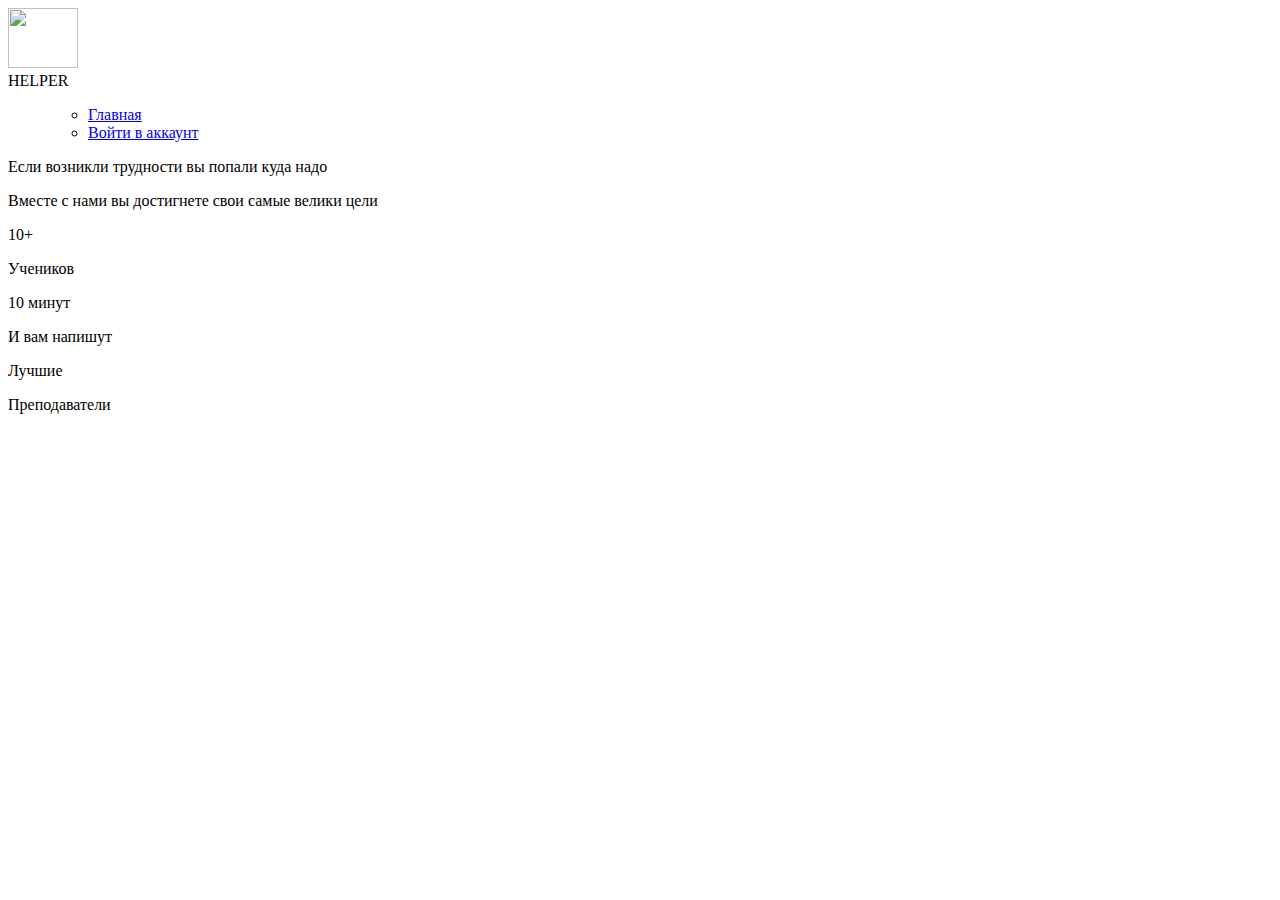
==== index.html @ 486ab159 "Add files via upload" ====
<!DOCTYPE html>
<html lang="ru">
<head>
    <meta charset="UTF-8">
    <meta name="viewport" content="width=device-width, initial-scale=1.0">
    <title>HELPER</title>
    <link rel="stylesheet" href="stylemain.css">
    <link rel="icon" href="RVa7HlXWsDU.jpg">
    <script src="func.js"></script>
</head>
<body>
    <header>
        <nav class="navbar"> 
            <div class="logo">
                <img src="RVa7HlXWsDU.jpg" width="70" height="60">
            </div>
            <div class="namesite">
                HELPER
            </div>
            <ul class="nav-links">
                <div class="menu">
                    <ul>
                        <li>
                            <a href="index.html">Главная</a>
                        </li>
                        <li >
                            <a href="account.html">Войти в аккаунт</a>
                        </li>
                    </ul>
                </div>
            </ul>
        </nav>
    </header>
    <div class="main">
        <div class="main-text-page">
            <span class="main-text">Если возникли трудности вы попали куда надо</span>
            <p class="second-text">Вместе с нами вы достигнете свои самые велики цели</p>
        </div>
    </div>
    <div class="advansed">
        <div class="advansed-item">
            <p class="advfirst">10+</p>
            <p class="advsecond">Учеников</p>
        </div>
        <div class="advansed-item">
            <p class="advfirst">10 минут</p>
            <p class="advsecond">И вам напишут</p>
        </div>
        <div class="advansed-item">
            <p class="advfirst">Лучшие</p>
            <p class="advsecond">Преподаватели</p>
        </div>
    </div>
    <div class="info">

    </div>

    <div class="endindex">
        
    </div>
</body>
</html>
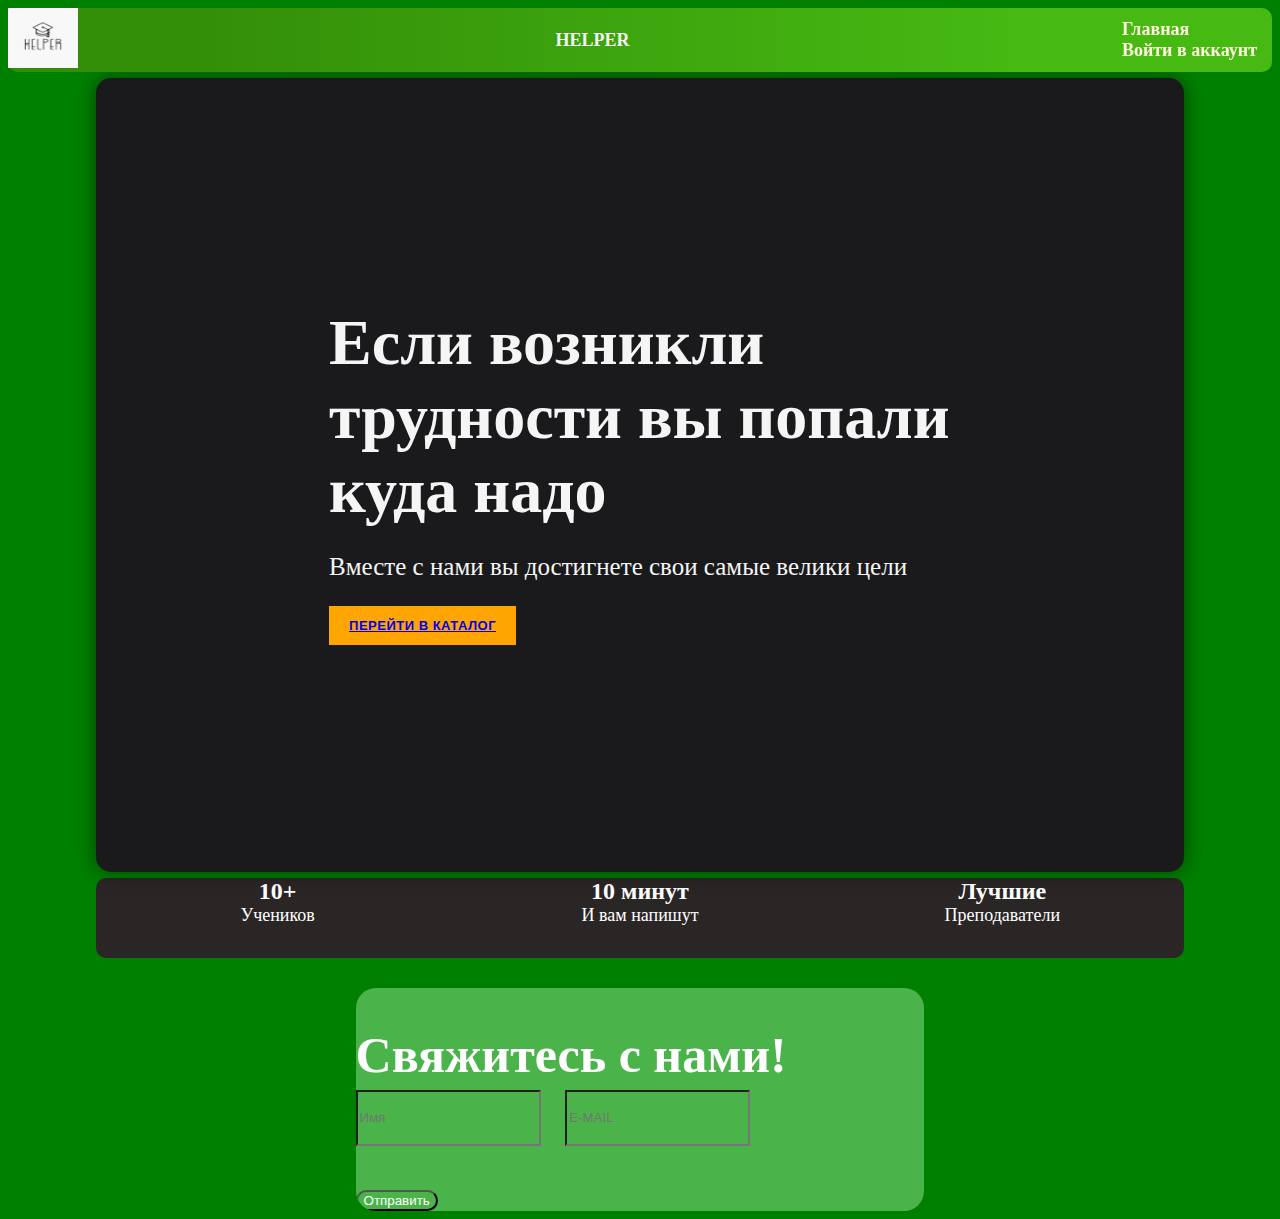
==== commit e89a5467: "Update index.html" ====
--- a/index.html
+++ b/index.html
@@ -35,6 +35,9 @@
         <div class="main-text-page">
             <span class="main-text">Если возникли трудности вы попали куда надо</span>
             <p class="second-text">Вместе с нами вы достигнете свои самые велики цели</p>
+            <div class="buttom">
+                <a href="katalog.html">Перейти в каталог</a>
+            </div>
         </div>
     </div>
     <div class="advansed">
@@ -51,12 +54,21 @@
             <p class="advsecond">Преподаватели</p>
         </div>
     </div>
-    <div class="info">
+    <footer>
+        <div class="contact-form">
+            <h2>Свяжитесь с нами!</h2>
+            <div class="row">
+                <div class="col">
+                    <input type="text" class="inname" id="name" name="name" placeholder="Имя">
+                </div>
+                <div class="col">
+                    <input type="text" class="inname" id="email" name="E-MAIL" placeholder="E-MAIL"> 
+                </div>
+            </div>
+            <button type="submit" class="form-control">Отправить</button>
+        </div>
+        
+    </footer>
+</body>
+</html>
 
-    </div>
-
-    <div class="endindex">
-        
-    </div>
-</body>
-</html>--- a/stylemain.css
+++ b/stylemain.css
@@ -0,0 +1,236 @@
+.navbar
+{
+    display: flex;
+    align-items: center;
+    justify-content: space-between;
+    background: rgb(51,142,8);
+    background: linear-gradient(90deg, rgba(51,142,8,1) 14%, rgba(70,185,19,1) 79%);
+    min-width: 100%;
+    min-height: 100%;
+    border-radius: 10px;
+}
+
+
+body 
+{
+    background-color: green;
+    color: #fff;
+}
+
+header
+{
+    z-index: 3;
+    color: whitesmoke;
+    position:  sticky;
+    font-style: normal;
+    font-weight: bold;
+    font-family: 'Times New Roman', sans-serif;
+    position: -webkit-sticky;
+    position: sticky;
+    top: 0;
+}
+
+.nav-links
+{
+    color: whitesmoke;
+}
+
+.menu
+{
+    font-size: 18px;    
+}
+
+.menu li a{
+    padding: 5px 15px;
+    color: cornsilk;
+    text-align: center;
+    text-decoration: none;
+}
+
+.menu li a:hover{
+    color: rgb(129, 129, 206);
+}
+
+.menu li a:hover{
+    transform: scale(1.2);
+    text-shadow: 1px 1px 1px black;
+}
+
+ul
+{
+    list-style-type: none;
+    margin: 0;
+    padding: 0;
+    overflow: hidden;
+}
+
+
+.li
+{
+    float: left;
+    list-style: none;
+}
+
+
+.namesite
+{
+    font-family: 'Times New Roman', Times, serif;
+    font-size: large;
+    font-style:normal;
+    font-weight: bold;
+}
+
+.main
+{
+    margin: 0.5% 7%;
+    padding: 20px 2%;
+    background-color: #1a1a1d;
+    border-radius: 15px;
+    box-shadow: 0 0 20px rgba(0, 0, 0, 0.5);
+    position: relative;
+    z-index: 1;
+    display: flex;
+    flex-direction: column;
+    overflow-x: hidden;
+    color: whitesmoke;
+    font-size: clamp(14px, 3vw, 21px);
+    font-family: 'Poppins', sans-serif;
+}
+
+.main-text-page
+{
+    padding: 20%;
+    width: 700px;
+    display: block;
+}
+
+.main-text
+{
+    font-family: 'Times New Roman', Times, serif;
+    font-size: clamp(40px, 5vw, 64px);
+    font-weight: bold;
+}
+
+.second-text
+{
+    font-family: 'Times New Roman', Times, serif;
+    font-size: clamp(20px,2vw,25px);
+}
+
+.advansed
+{
+    display: flex;
+    flex-direction: row;
+    flex-wrap: wrap;
+    width: 86%;
+    justify-content: space-around;
+    background-color: rgb(43, 38, 38);
+    border-radius: 10px;
+    color: white;
+    margin: 0 auto;
+}
+
+.advansed-item
+{
+    width: 120px;
+    height: 80px;
+    text-align: center;
+}
+
+.advfirst
+{
+    font-family: 'Times New Roman', Times, serif;
+    font-size: 24px;
+    font-weight: bold;
+    margin: 0;
+}
+
+.advsecond
+{
+    font-size: 18px;
+    margin: 0;
+    font-family: 'Times New Roman', Times, serif;
+}
+
+
+.buttom
+{
+    background-color: orange;
+    color: #fff;
+    font-size: 13px;
+    text-transform: uppercase;
+    letter-spacing: 0.5px;
+    font-weight: 700;
+    padding: 12px 20px;
+    display: inline-block;
+    outline: none;
+    border: 0;
+    text-decoration: none;
+    font-family: 'Montserrat', sans-serif;
+}
+
+h2
+{
+    font-size: 50px;
+    line-height: 1.0;
+    margin-bottom: 10px;
+    color: white;
+    text-align: center;
+    font-family: inherit;
+}
+
+
+.contact-form
+{
+    position: relative;
+    overflow: hidden;
+    border-radius: 20px;
+    background-color: rgb(74, 180, 74);
+    width: 45%;
+    margin: 0 auto;
+    margin-top: 30px;
+}
+
+.contact-form h2
+{
+    text-align: left;
+}
+
+.row
+{
+    --bs-gutter-x: 1.5rem;
+    --bs-gutter-y: 0;
+    display: flex;
+    flex-wrap: wrap;
+    margin-top: calc(-1 * var(--bs-gutter-y));
+    margin-right: calc(-.5 * var(--bs-gutter-x));
+    margin-left: calc(-.5 * var(--bs-gutter-x));
+}
+
+.col
+{
+    flex: 0 0 auto;
+    width: 33.33333333%;
+    margin-left: 12px;
+    height: 100px;
+}
+
+input
+{
+    height: 50px;
+    background-color: rgb(74, 180, 74);
+    outline: none;
+    color: white;
+    font-family: 'Montserrat', sans-serif;
+}
+
+.form-control
+{
+    background: var(--primary-color);
+    border-radius: 100px;
+    color: var(--white-color);
+    font-weight: var(--font-weight-bold);
+    transition: all 0.3s;
+    margin-bottom: 0;
+}
+
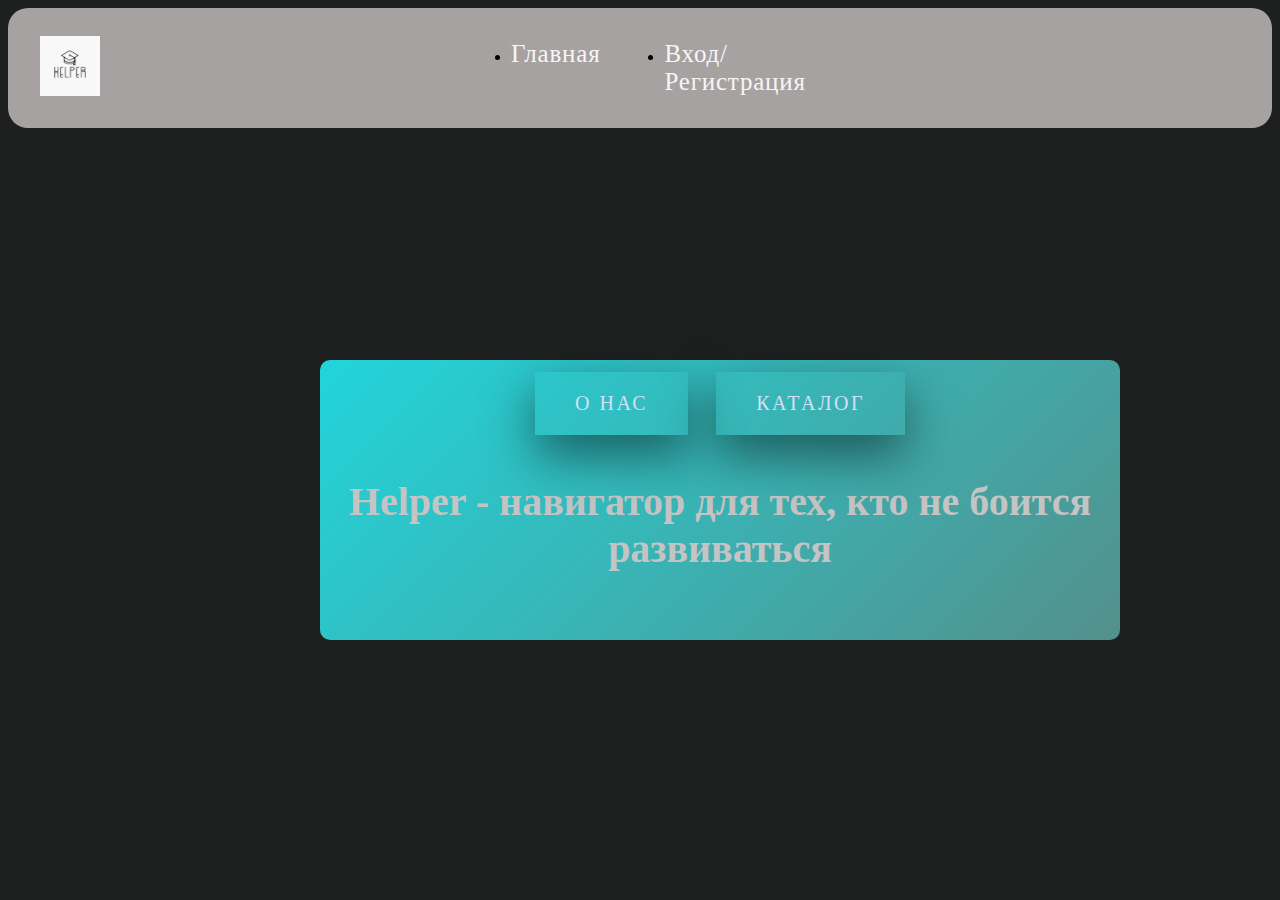
==== commit ddfc0e7e: "Add files via upload" ====
--- a/index.html
+++ b/index.html
@@ -4,71 +4,38 @@
     <meta charset="UTF-8">
     <meta name="viewport" content="width=device-width, initial-scale=1.0">
     <title>HELPER</title>
-    <link rel="stylesheet" href="stylemain.css">
+    <link rel="stylesheet" href="style.css">
     <link rel="icon" href="RVa7HlXWsDU.jpg">
-    <script src="func.js"></script>
 </head>
-<body>
+<body class="main">
     <header>
-        <nav class="navbar"> 
-            <div class="logo">
-                <img src="RVa7HlXWsDU.jpg" width="70" height="60">
-            </div>
-            <div class="namesite">
-                HELPER
-            </div>
-            <ul class="nav-links">
-                <div class="menu">
-                    <ul>
-                        <li>
-                            <a href="index.html">Главная</a>
-                        </li>
-                        <li >
-                            <a href="account.html">Войти в аккаунт</a>
-                        </li>
-                    </ul>
-                </div>
-            </ul>
+        <div class="company-logo">
+            <img src="RVa7HlXWsDU.jpg" width="60" height="60">
+        </div>
+        <nav class="navbar">
+          <ul class="nav-items">
+            <li class="nav-item"><a href="index.html" class="nav-link">Главная</a></li>
+            <li class="nav-item"><a href="" class="nav-link">Вход/Регистрация</a></li>
+          </ul>
         </nav>
-    </header>
-    <div class="main">
-        <div class="main-text-page">
-            <span class="main-text">Если возникли трудности вы попали куда надо</span>
-            <p class="second-text">Вместе с нами вы достигнете свои самые велики цели</p>
-            <div class="buttom">
-                <a href="katalog.html">Перейти в каталог</a>
-            </div>
+        <div class="menu-toggle">
+          <i class="bx bx-menu"></i>
+          <i class="bx bx-x"></i>
         </div>
-    </div>
-    <div class="advansed">
-        <div class="advansed-item">
-            <p class="advfirst">10+</p>
-            <p class="advsecond">Учеников</p>
-        </div>
-        <div class="advansed-item">
-            <p class="advfirst">10 минут</p>
-            <p class="advsecond">И вам напишут</p>
-        </div>
-        <div class="advansed-item">
-            <p class="advfirst">Лучшие</p>
-            <p class="advsecond">Преподаватели</p>
-        </div>
-    </div>
-    <footer>
-        <div class="contact-form">
-            <h2>Свяжитесь с нами!</h2>
-            <div class="row">
-                <div class="col">
-                    <input type="text" class="inname" id="name" name="name" placeholder="Имя">
-                </div>
-                <div class="col">
-                    <input type="text" class="inname" id="email" name="E-MAIL" placeholder="E-MAIL"> 
-                </div>
-            </div>
-            <button type="submit" class="form-control">Отправить</button>
-        </div>
-        
-    </footer>
+      </header>
+
+      <main>
+        <div class="gradient-background">
+            <div class="d-flex flex-column justify-content-center w-100 h-100">
+               <div class="d-flex flex-column justify-content-center align-items-center">
+                 <div>
+                    <a href="about.html" class="button-main" aria-current="page"><i class="fas fa-file-download me-2"></i> О нас </a>
+                    <a href="katalog.html" class="button">Каталог<i class="fas fa-expand ms-2"></i></a>
+                 </div>
+                 <h1 class="main-text">Helper - навигатор для тех, кто не боится развиваться</h1>
+               </div>
+             </div>
+           </div>
+      </main>
 </body>
-</html>
-
+</html>--- a/style.css
+++ b/style.css
@@ -0,0 +1,167 @@
+header {
+    border-radius: 20px;
+    display: flex;
+    align-items: center;
+    font-family: 'Times New Roman', Times, serif;
+    background-color: rgb(167, 162, 162);
+    justify-content: space-between;
+    padding: 1rem 2rem;
+}
+
+.nav-items {
+    display: flex;
+    margin-right: 40%;
+}
+.nav-item {
+    margin: 0 2rem;
+}
+
+.a{
+    text-decoration: none;
+}
+
+.li
+{
+    text-decoration: none;
+    list-style: none;
+}
+
+.nav-link:hover::before {
+    transform: scaleX(1);
+    transform-origin: bottom left;
+}
+
+.nav-link::before {
+    content: "";
+    background: rgb(24, 48, 39);
+    width: 100%;
+    height: 0.1rem;
+    position: absolute;
+    left: 0;
+    bottom: 0;
+    transform: scaleX(0);
+    transform-origin: bottom right;
+    transition: transform 150ms;
+}
+
+body {
+    font-family: 'Times New Roman', Times, serif;
+    font-size: 1rem;
+    background-color: var(--white-color);
+    background-color: rgb(30, 31, 31);
+}
+
+.nav-link {
+    color: rgb(247, 245, 245);
+    text-decoration: none;
+    font-size: 1.1rem;
+    letter-spacing: 0.05rem;
+    position: relative;
+    text-align: center;
+    font-size: 25px;
+}
+
+
+.gradient-background {
+    width: 800px;
+    height: 280px;
+    background: linear-gradient(-45deg, rgb(71, 78, 76), rgb(145, 160, 155), rgb(100, 121, 113), rgb(33, 213, 219));
+    background-size: 400% 400%;
+    animation: gradient 15s ease infinite;
+    position: absolute;
+    left: 25%;
+    right: auto;
+    top:40%;
+    border-radius: 10px;
+    text-align: center;
+}
+
+
+.button-main
+{
+    background: linear-gradient(-30deg, rgb(30, 31, 31), rgb(7, 12, 24) 31, 31);
+  padding: 20px 40px;
+  margin: 12px;
+  display: inline-block;
+  -webkit-transform: translate(0%, 0%);
+          transform: translate(0%, 0%);
+  overflow: hidden;
+  color: #d4e0f7;
+  font-size: 20px;
+  letter-spacing: 2.5px;
+  text-align: center;
+  text-transform: uppercase;
+  text-decoration: none;
+  -webkit-box-shadow: 0 20px 50px rgba(0, 0, 0, 0.5);
+          box-shadow: 0 20px 50px rgba(0, 0, 0, 0.5);
+}
+
+.button-main::before {
+    content: '';
+    position: absolute;
+    top: 0px;
+    left: 0px;
+    width: 100%;
+    height: 100%;
+    background-color: #8592ad;
+    opacity: 0;
+    -webkit-transition: .2s opacity ease-in-out;
+    transition: .2s opacity ease-in-out;
+}
+
+
+.button
+{
+    background: linear-gradient(-30deg, rgb(30, 31, 31), rgb(7, 12, 24) 31, 31);
+    padding: 20px 40px;
+    margin: 12px;
+    display: inline-block;
+    -webkit-transform: translate(0%, 0%);
+            transform: translate(0%, 0%);
+    overflow: hidden;
+    color: #d4e0f7;
+    font-size: 20px;
+    letter-spacing: 2.5px;
+    text-align: center;
+    text-transform: uppercase;
+    text-decoration: none;
+    -webkit-box-shadow: 0 20px 50px rgba(0, 0, 0, 0.5);
+            box-shadow: 0 20px 50px rgba(0, 0, 0, 0.5);
+}
+
+.button::before {
+    content: '';
+    position: absolute;
+    top: 0px;
+    left: 0px;
+    width: 100%;
+    height: 100%;
+    background-color: #8592ad;
+    opacity: 0;
+    -webkit-transition: .2s opacity ease-in-out;
+    transition: .2s opacity ease-in-out;
+}
+
+
+
+
+@keyframes gradient {
+ 0% {
+   background-position: 0% 50%;
+ }
+ 50% {
+   background-position: 100% 50%;
+ }
+ 100% {
+   background-position: 0% 50%;
+ }
+}
+
+
+.main-text
+{
+    color: rgb(197, 196, 196);
+    text-align: center;
+    text-shadow:10cm;
+    font-size: 40px;
+}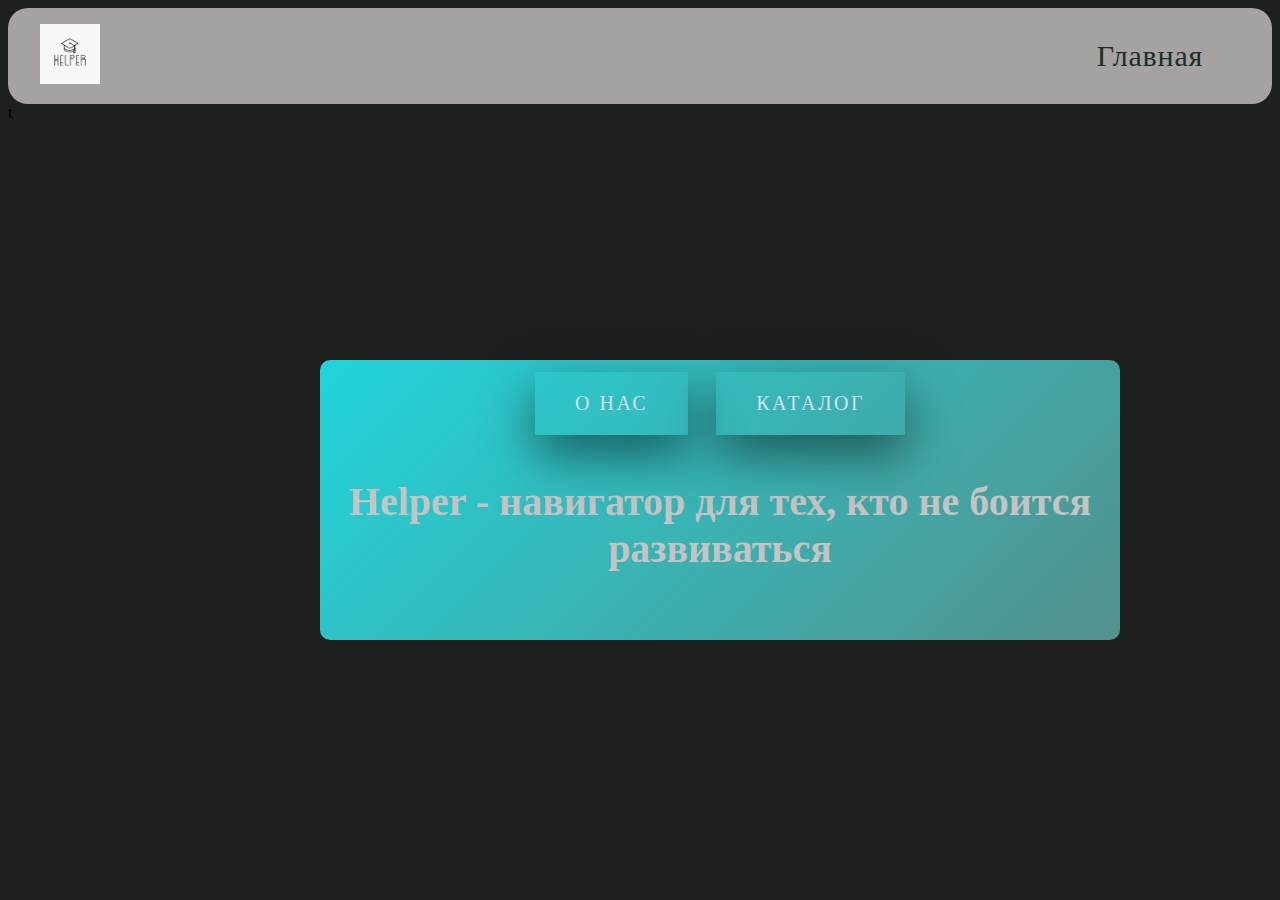
==== commit 10fb7739: "Add files via upload" ====
--- a/index.html
+++ b/index.html
@@ -13,10 +13,9 @@
             <img src="RVa7HlXWsDU.jpg" width="60" height="60">
         </div>
         <nav class="navbar">
-          <ul class="nav-items">
-            <li class="nav-item"><a href="index.html" class="nav-link">Главная</a></li>
-            <li class="nav-item"><a href="" class="nav-link">Вход/Регистрация</a></li>
-          </ul>
+          <div class="nav-items">
+            <div class="nav-item"><a href="index.html" class="nav-link">Главная</a></div>
+          </div>
         </nav>
         <div class="menu-toggle">
           <i class="bx bx-menu"></i>
@@ -38,4 +37,4 @@
            </div>
       </main>
 </body>
-</html>+</html>t
--- a/style.css
+++ b/style.css
@@ -10,20 +10,14 @@
 
 .nav-items {
     display: flex;
-    margin-right: 40%;
 }
 .nav-item {
-    margin: 0 2rem;
+    margin-right: 50%;
 }
 
 .a{
     text-decoration: none;
-}
-
-.li
-{
-    text-decoration: none;
-    list-style: none;
+    margin-right: 40%;
 }
 
 .nav-link:hover::before {
@@ -43,6 +37,10 @@
     transform-origin: bottom right;
     transition: transform 150ms;
 }
+nav
+{
+    margin-left: 80%;
+}
 
 body {
     font-family: 'Times New Roman', Times, serif;
@@ -52,13 +50,13 @@
 }
 
 .nav-link {
-    color: rgb(247, 245, 245);
+    color:  rgb(24, 48, 39);
     text-decoration: none;
     font-size: 1.1rem;
     letter-spacing: 0.05rem;
     position: relative;
-    text-align: center;
-    font-size: 25px;
+    text-align: right;
+    font-size: 30px;
 }
 
 
@@ -164,4 +162,4 @@
     text-align: center;
     text-shadow:10cm;
     font-size: 40px;
-}+}
